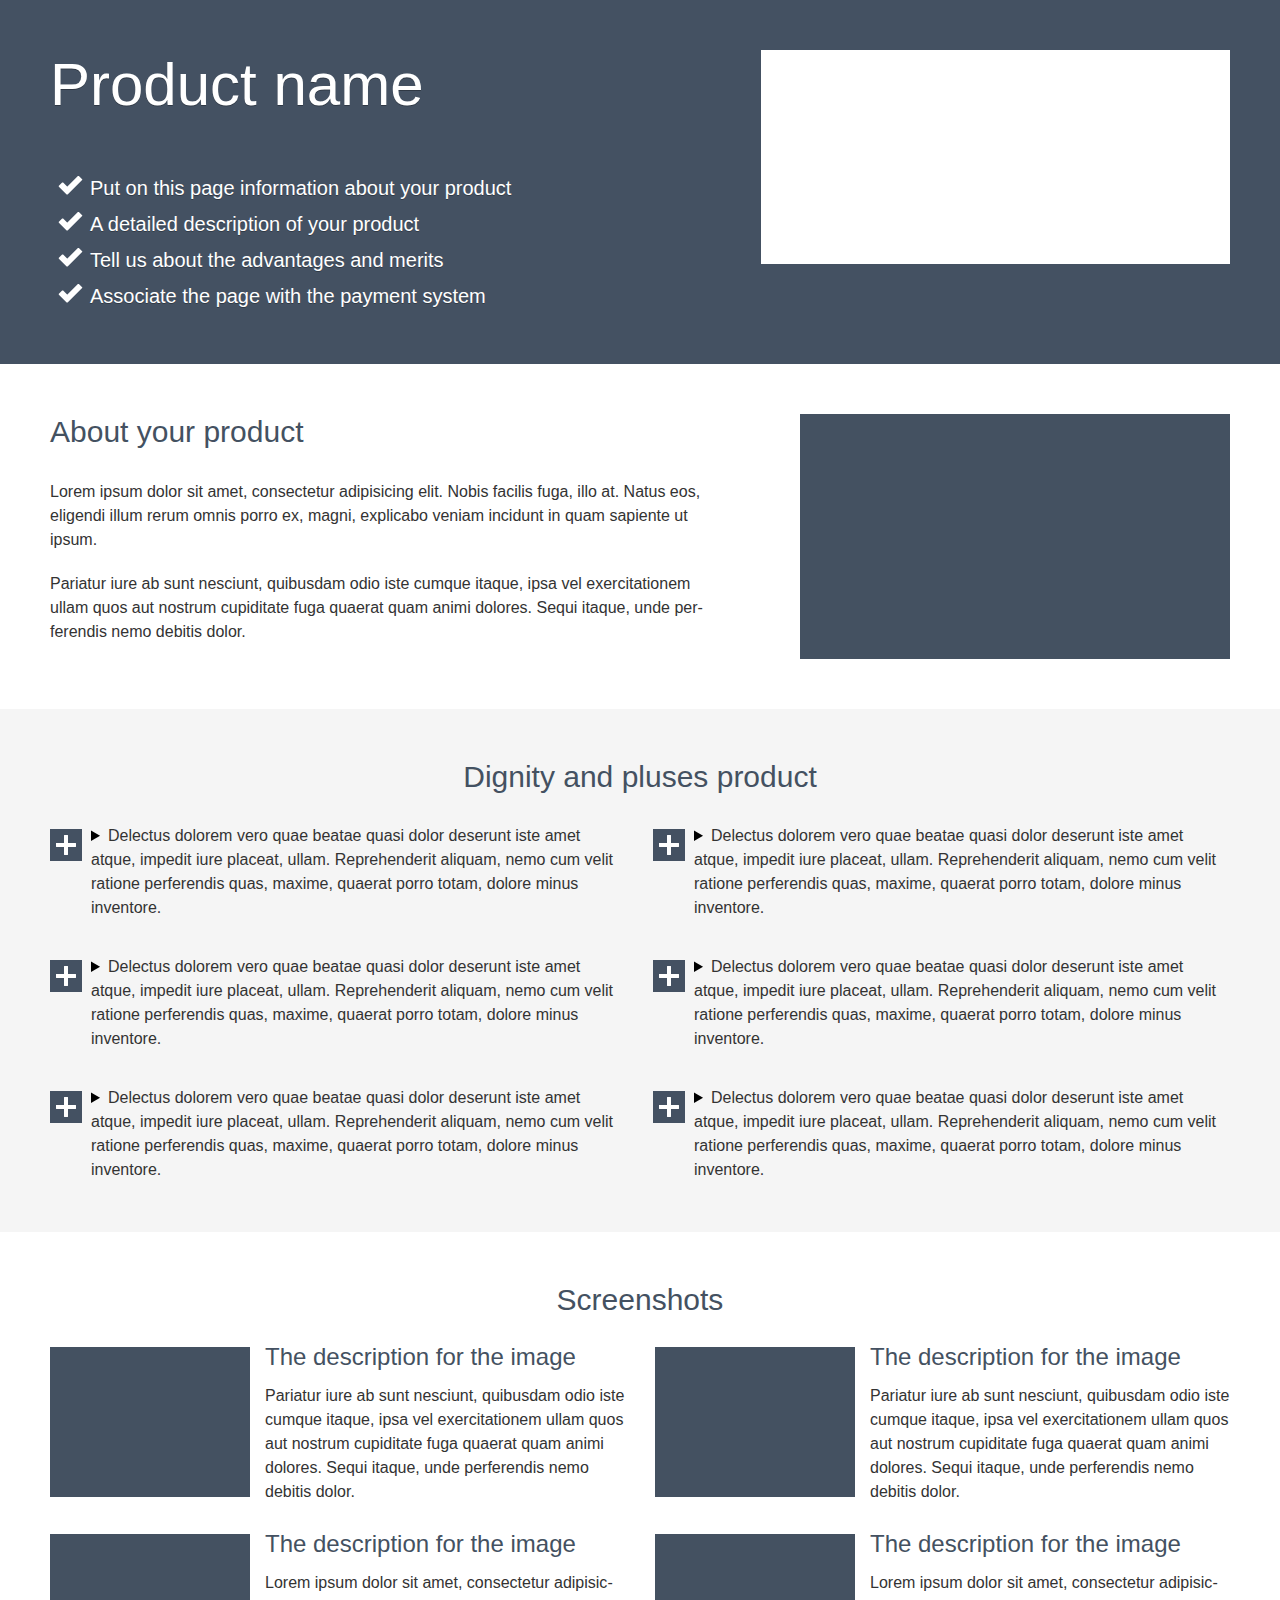
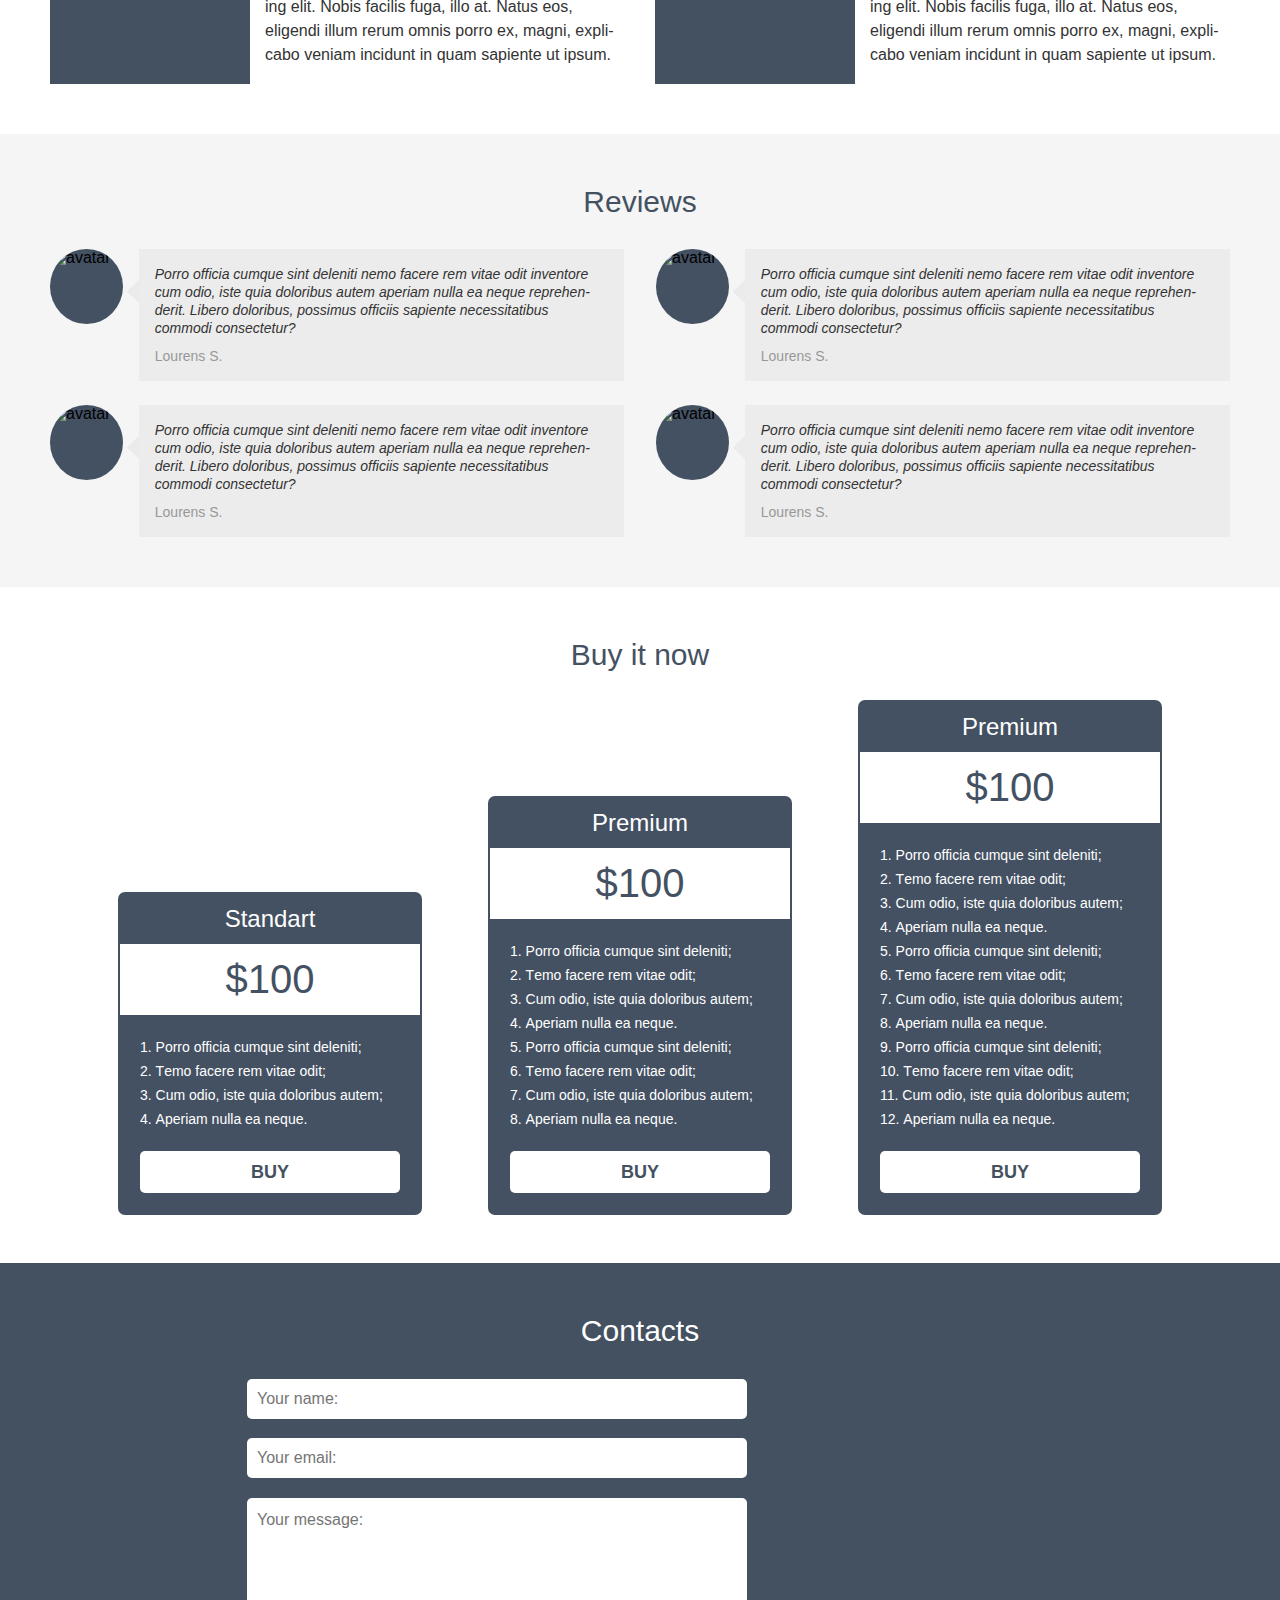
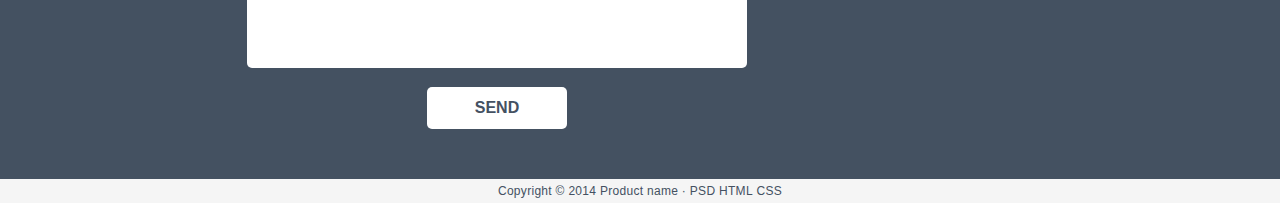
==== index.html @ 2833debe "Добавление макета в репозиторий. Исправление предыдущих ошибок. Начало верстки футера" ====
<!DOCTYPE html>
<html lang="en">
<head>
    <meta charset="UTF-8">
    <link rel="stylesheet" href="css/style.css">
    <title>Document</title>
</head>
<body>
   
    <div class="container">
        <header class="main-header">
            <div class="main-header-text">
                <h1 class="main-header-title">Product name</h1>
                <ul class="main-header-list">
                    <li>Put on this page information about your product</li>
                    <li>A detailed description of your product</li>
                    <li>Tell us about the advantages and merits</li>
                    <li>Associate the page with the payment system</li>
                </ul>
            </div>
            <img src="img/Shape_9.jpg" alt="photo" title="product_image" width="469" height="214">
        </header>
        
        <main>
            <section class="product-infomation-white">
                <div class="discription">
                    <h2>About your product</h2>
                    <p>Lorem ipsum dolor sit amet, consectetur adipisicing elit. Nobis facilis fuga, illo&nbsp;at. Natus eos, eligendi illum rerum omnis porro&nbsp;ex, magni, explicabo veniam incidunt in&nbsp;quam sapiente ut ipsum.</p>
                    <p>Pariatur iure ab&nbsp;sunt nesciunt, quibusdam odio iste cumque itaque, ipsa vel exercitationem ullam quos aut nostrum cupiditate fuga quaerat quam animi dolores. Sequi itaque, unde per&shy;ferendis nemo debitis dolor.</p>
                </div>
                <video src="#" width="430" height="235"></video>
            </section>
            
            <section class="product-infomation-gray">
                <h2 class="product-titles">Dignity and pluses product</h2>
                <div class="details-wrapper">
                    <details>
                        <summary><span>Delectus dolorem vero quae beatae quasi dolor deserunt iste amet atque, impedit iure placeat, ullam. Reprehenderit aliquam, nemo cum velit ratione perferendis quas, maxime, quaerat porro totam, dolore minus inventore.</span></summary>
                        <p>Lorem ipsum dolor sit amet, consectetur adipisicing elit. Reiciendis esse porro autem, excepturi magni nemo. Aperiam, quibusdam! Officia voluptatem a nobis iure repudiandae, accusantium porro ipsum voluptas ab, quas possimus.</p>
                    </details>

                    <details>
                        <summary><span>Delectus dolorem vero quae beatae quasi dolor deserunt iste amet atque, impedit iure placeat, ullam. Reprehenderit aliquam, nemo cum velit ratione perferendis quas, maxime, quaerat porro totam, dolore minus inventore.</span></summary>
                        <p>Lorem ipsum dolor sit amet, consectetur adipisicing elit. Reiciendis esse porro autem, excepturi magni nemo. Aperiam, quibusdam! Officia voluptatem a nobis iure repudiandae, accusantium porro ipsum voluptas ab, quas possimus.</p>
                    </details>

                    <details>
                        <summary><span>Delectus dolorem vero quae beatae quasi dolor deserunt iste amet atque, impedit iure placeat, ullam. Reprehenderit aliquam, nemo cum velit ratione perferendis quas, maxime, quaerat porro totam, dolore minus inventore.</span></summary>
                        <p>Lorem ipsum dolor sit amet, consectetur adipisicing elit. Reiciendis esse porro autem, excepturi magni nemo. Aperiam, quibusdam! Officia voluptatem a nobis iure repudiandae, accusantium porro ipsum voluptas ab, quas possimus.</p>
                    </details>
                </div>
                
                <div class="details-wrapper">
                    <details>
                        <summary><span>Delectus dolorem vero quae beatae quasi dolor deserunt iste amet atque, impedit iure placeat, ullam. Reprehenderit aliquam, nemo cum velit ratione perferendis quas, maxime, quaerat porro totam, dolore minus inventore.</span></summary>
                        <p>Lorem ipsum dolor sit amet, consectetur adipisicing elit. Reiciendis esse porro autem, excepturi magni nemo. Aperiam, quibusdam! Officia voluptatem a nobis iure repudiandae, accusantium porro ipsum voluptas ab, quas possimus.</p>
                    </details>

                    <details>
                        <summary><span>Delectus dolorem vero quae beatae quasi dolor deserunt iste amet atque, impedit iure placeat, ullam. Reprehenderit aliquam, nemo cum velit ratione perferendis quas, maxime, quaerat porro totam, dolore minus inventore.</span></summary>
                        <p>Lorem ipsum dolor sit amet, consectetur adipisicing elit. Reiciendis esse porro autem, excepturi magni nemo. Aperiam, quibusdam! Officia voluptatem a nobis iure repudiandae, accusantium porro ipsum voluptas ab, quas possimus.</p>
                    </details>

                    <details>
                        <summary><span>Delectus dolorem vero quae beatae quasi dolor deserunt iste amet atque, impedit iure placeat, ullam. Reprehenderit aliquam, nemo cum velit ratione perferendis quas, maxime, quaerat porro totam, dolore minus inventore.</span></summary>
                        <p>Lorem ipsum dolor sit amet, consectetur adipisicing elit. Reiciendis esse porro autem, excepturi magni nemo. Aperiam, quibusdam! Officia voluptatem a nobis iure repudiandae, accusantium porro ipsum voluptas ab, quas possimus.</p>
                    </details>
                </div>
            </section>
            
            <section class="product-infomation-white">
                <h2 class="product-titles">Screenshots</h2>
                <figure class="image-descriprion">
                    <img src="img/image.jpg" alt="Screenshot" title="screenshot" width="200" height="150">
                    <figcaption>
                        <h3>The description for the image</h3>
                        <p>Pariatur iure ab&nbsp;sunt nesciunt, quibusdam odio iste cumque itaque, ipsa vel exercitationem ullam quos aut nostrum cupiditate fuga quaerat quam animi dolores. Sequi itaque, unde perferendis nemo debitis dolor.</p>
                    </figcaption>
                </figure>
                
                <figure class="image-descriprion">
                    <img src="img/image.jpg" alt="Screenshot" title="screenshot" width="200" height="150">
                    <figcaption>
                        <h3>The description for the image</h3>
                        <p>Pariatur iure ab&nbsp;sunt nesciunt, quibusdam odio iste cumque itaque, ipsa vel exercitationem ullam quos aut nostrum cupiditate fuga quaerat quam animi dolores. Sequi itaque, unde perferendis nemo debitis dolor.</p>
                    </figcaption>
                </figure>
                
                <figure class="image-descriprion">
                    <img src="img/image.jpg" alt="Screenshot" title="screenshot" width="200" height="150">
                    <figcaption>
                        <h3>The description for the image</h3>
                        <p>Lorem ipsum dolor sit amet, consectetur adipisic&shy;ing elit. Nobis facilis fuga, illo&nbsp;at. Natus eos, eligendi illum rerum omnis porro&nbsp;ex, magni, expli&shy;cabo veniam incidunt in&nbsp;quam sapiente ut&nbsp;ipsum.</p>
                    </figcaption>
                </figure>
                
                <figure class="image-descriprion">
                    <img src="img/image.jpg" alt="Screenshot" title="screenshot" width="200" height="150">
                    <figcaption>
                        <h3>The description for the image</h3>
                        <p>Lorem ipsum dolor sit amet, consectetur adipisic&shy;ing elit. Nobis facilis fuga, illo&nbsp;at. Natus eos, eligendi illum rerum omnis porro&nbsp;ex, magni, expli&shy;cabo veniam incidunt in&nbsp;quam sapiente ut&nbsp;ipsum.</p>
                    </figcaption>
                </figure>    
            </section>
            
            <section class="product-infomation-gray">
                <h2 class="product-titles">Reviews</h2>
                <div class="person-review"> 
                    <img src="#" alt="avatar">
                    <div class="review-text">
                        <p>Porro officia cumque sint deleniti nemo facere rem vitae odit inventore cum odio, iste quia doloribus autem aperiam nulla ea&nbsp;neque reprehen&shy;derit. Libero doloribus, possimus officiis sapiente necessitatibus commodi consectetur?</p> <span>Lourens&nbsp;S.</span> 
                    </div>
                </div>
                <div class="person-review"> 
                    <img src="#" alt="avatar">
                    <div class="review-text">
                        <p>Porro officia cumque sint deleniti nemo facere rem vitae odit inventore cum odio, iste quia doloribus autem aperiam nulla ea&nbsp;neque reprehen&shy;derit. Libero doloribus, possimus officiis sapiente necessitatibus commodi consectetur?</p> <span>Lourens&nbsp;S.</span> 
                    </div>
                </div>
                <div class="person-review"> 
                    <img src="#" alt="avatar">
                    <div class="review-text">
                        <p>Porro officia cumque sint deleniti nemo facere rem vitae odit inventore cum odio, iste quia doloribus autem aperiam nulla ea&nbsp;neque reprehen&shy;derit. Libero doloribus, possimus officiis sapiente necessitatibus commodi consectetur?</p> <span>Lourens&nbsp;S.</span> 
                    </div>
                </div>
                <div class="person-review"> 
                    <img src="#" alt="avatar">
                    <div class="review-text">
                        <p>Porro officia cumque sint deleniti nemo facere rem vitae odit inventore cum odio, iste quia doloribus autem aperiam nulla ea&nbsp;neque reprehen&shy;derit. Libero doloribus, possimus officiis sapiente necessitatibus commodi consectetur?</p> <span>Lourens&nbsp;S.</span>
                    </div>
                </div>
            </section>
            
            <section class="product-infomation-white">
                <h2 class="product-titles">Buy it now</h2>
                <div class="offers-wrapper">
                    <div class="buy-offers">
                        <h3 class="buy-title">Standart</h3>
                        <span class="buy-price">$100</span>
                        <ol class="buy-list">
                            <li>Porro officia cumque sint deleniti;</li>
                            <li>Тemo facere rem vitae odit;</li>
                            <li>Cum odio, iste quia doloribus autem;</li>
                            <li>Aperiam nulla ea neque.</li>
                        </ol>
                        <button class="buy-button">Buy</button>
                    </div>
                    <div class="buy-offers">
                        <h3 class="buy-title">Premium</h3>
                        <span class="buy-price">$100</span>
                        <ol class="buy-list">
                            <li>Porro officia cumque sint deleniti;</li>
                            <li>Тemo facere rem vitae odit;</li>
                            <li>Cum odio, iste quia doloribus autem;</li>
                            <li>Aperiam nulla ea neque.</li>
                            <li>Porro officia cumque sint deleniti;</li>
                            <li>Тemo facere rem vitae odit;</li>
                            <li>Cum odio, iste quia doloribus autem;</li>
                            <li>Aperiam nulla ea neque.</li>
                        </ol>
                        <button class="buy-button">Buy</button>
                    </div>
                    <div class="buy-offers">
                        <h3 class="buy-title">Premium</h3>
                        <span class="buy-price">$100</span>
                        <ol class="buy-list">
                            <li>Porro officia cumque sint deleniti;</li>
                            <li>Тemo facere rem vitae odit;</li>
                            <li>Cum odio, iste quia doloribus autem;</li>
                            <li>Aperiam nulla ea neque.</li>
                            <li>Porro officia cumque sint deleniti;</li>
                            <li>Тemo facere rem vitae odit;</li>
                            <li>Cum odio, iste quia doloribus autem;</li>
                            <li>Aperiam nulla ea neque.</li>
                            <li>Porro officia cumque sint deleniti;</li>
                            <li>Тemo facere rem vitae odit;</li>
                            <li>Cum odio, iste quia doloribus autem;</li>
                            <li>Aperiam nulla ea neque.</li>
                        </ol>
                        <button class="buy-button">Buy</button>
                    </div>
                </div>
            </section>
        </main>
    </div>
    
    <footer>
       <section class="contacts">
            <h2 class="footer-title">Contacts</h2>
            <form action="#">
                <div class="form-wrapper">
                    <input class="form-txt" type="text" size="40" placeholder="Your name:">
                    <input class="form-txt" type="email" placeholder="Your email:">
                    <textarea class="form-textarea" name="Your message:" id="" cols="30" rows="7" placeholder="Your message:"></textarea>
                    <input class="form-button" type="submit" value="send">
                </div>
            </form>
       </section>
       <section class="copyright">
           <p>Copyright &copy;&nbsp;2014 Product name &middot; PSD HTML&nbsp;CSS</p>
       </section>
        
    </footer>
</body>
</html>
---- css/style.css ----
@font-face {
    font-family: "Arial";
    src: url('fonts/arial.ttf');
}

body {
    font-family: "Arial", sans-serif;
    margin: 0;
}

html, body {
    height: 100%;
}

.container {
    width: 1280px;
    margin: 0 auto;
    min-height: 100%;
}

.main-header {
    background-color: #445162;
    /*width: 100%;*/
    display: flex;
    justify-content: space-between;
    padding: 50px;
}

.main-header-title {
    margin: 0;
    color:  #ffffff;
    font-size: 60px;
    font-weight: 400;
    text-align: left;
    text-shadow: 0px 1px 0px rgba(0, 0, 0, 0.3);
}

.main-header-list {
    margin: 51px 0 0 0;
    color:  #ffffff;
    font-size: 20px;
    font-weight: 400;
    line-height: 36px;
    text-align: left;
    text-shadow: 0px 1px 0px rgba(0, 0, 0, 0.3);
}

.main-header-list li {
    list-style-image: url(../img/check_icon.png);
}

.product-infomation-white {
    display: flex;
    flex-wrap: wrap;
    justify-content: space-between;
    padding: 50px;
}

.product-infomation-white:last-of-type {
    justify-content: space-around;
}

.discription {
    width: 653px;
}

.discription h2 {
    margin: 0;
    color:  #445161;
    font-size: 30px;
    font-weight: 400;
    line-height: 36px;
    text-align: left;
    padding-bottom: 30px;
}

.discription p {
    margin: 0;
    /*padding-bottom: 20px;*/
    color:  #333333;
    font-size: 16px;
    font-weight: 400;
    line-height: 24px;
    text-align: left;
}

.discription p:first-of-type {
    padding-bottom: 20px;
}

video {
    background-color:  #445161;
    width: 430px;
    height: 245px;
}

.product-infomation-gray {
    display: flex;
    flex-wrap: wrap;
    justify-content: space-between;
    padding: 50px;
    background-color: #f5f5f5;
}

.product-titles {
    color:  #445161;
    width: 100%;
    margin: 0;
    padding-bottom: 29px;
    font-size: 30px;
    font-weight: 400;
    line-height: 36px;
    text-align: center;
}

details {
    width: 577px;
    padding-bottom: 35px;
}

details:last-child {
    padding-bottom: 0;
}

details p {
    margin: 5px 0 5px 40px;
    color:  #333333;
    font-size: 16px;
    font-weight: 700;
    line-height: 24px;
    text-align: left;
}

summary {
    width: 577px;
    cursor: pointer;
}

summary span {
    color:  #333333;
    font-size: 16px;
    font-weight: 400;
    line-height: 24px;
    text-align: left;
}

summary::-webkit-details-marker {
    display: none;
}

summary:focus {
    outline: none;
}

summary:before {
    background: #445162;
    content: url(../img/Layer_2.png);
    color: #fff;
    float: left;
    margin: 5px 9px 40px 0;
    text-align: center;
    font-size: 28.5px;
    width: 32px;
    height: 32px;
    /*font-weight: bold;*/
}

details[open] summary:before {
    content: url(../img/minus_icon.png);
}

.image-descriprion {
    width: 575px;
    margin: 0;
    padding-bottom: 30px;
}

.image-descriprion:nth-of-type(3) {
    padding-bottom: 0;
}

.image-descriprion:nth-of-type(4) {
    padding-bottom: 0;
}

.image-descriprion img {
    display: block;
    float: left;
    margin-right: 15px;
    width: 200px;
    height: 150px;
    background-color: #445162;
}

figcaption {
    /*overflow: hidden;*/
}

figcaption h3 {
    color:  #445161;
    font-size: 24px;
    font-weight: 400;
    line-height: 30px;
    text-align: left;
    margin: -5px 0 12px 0;
}

figcaption p {
    color:  #333333;
    font-size: 16px;
    font-weight: 400;
    line-height: 24px;
    text-align: left;
    margin: 0;
}

.review {
    display: flex;
    flex-wrap: wrap;
    justify-content: space-between;
    /*align-content: space-between;*/
    padding: 50px;
    background-color: #f5f5f5;
}

.person-review {
    width: 574px;
    display: flex;
    justify-content: space-between;
    padding-bottom: 24px;
}

.person-review:nth-of-type(3) {
    padding-bottom: 0;
}

.person-review:nth-of-type(4) {
    padding-bottom: 0;
}

.person-review img {
    display: block;
    width: 75px;
    height: 75px;
    border-radius: 50%;
    background-color: #445162;
    float: left;
    /*margin: 0 16px 45px 0;*/
    margin-right: 16px;
}

.review-text {
    width: 467px;
    background-color: #ececec;
    display: flex;
    flex-wrap: wrap;
    justify-content: space-between;
    align-content: space-between;
    padding: 16px;
    position: relative;
    /*overflow: hidden;*/
}

.review-text::before {
    content: url(../img/arrow.png);
    display: block;
    /*width: 12px;
    height: 24px;*/
    position: absolute;
    top: 30px;
    left: -12px;
    /*background-image: url(../img/arrow.png);*/
}

.review-text p {
    /*width: 436px;*/
    width: 100%;
    margin: 0;
    color:  #333333;
    font-size: 14px;
    font-style: italic;
    line-height: 18px;
    text-align: left;
    /*margin-bottom: 10px;*/
    /*overflow: hidden;*/
}

.review-text span {
    color:  #989898;
    font-size: 14px;
    font-weight: 400;
    line-height: 18px;
    text-align: left;
    display: block;
    padding: 10px 0 0 0;
}

.offers-wrapper {
    width: 100%;
    display: flex;
    justify-content: space-evenly;
    align-items: flex-end;
}

.buy-offers {
    width: 300px;
    background-color: #445162;
    border-radius: 5px;
    box-shadow: 0 0 0 2px #445162;
}

.buy-title {
    width: 100%;
    color: #ffffff;
    font-size: 24px;
    font-weight: 400;
    line-height: 50px;
    text-align: center;
    margin: 0;
}

.buy-price {
    display: block;
    width: 100%;
    color:  #445162;
    font-size: 40px;
    font-weight: 400;
    line-height: 71px;
    text-align: center;
    background-color: #fff;
}

.buy-list {
    color:  #ffffff;
    font-size: 14px;
    font-weight: 400;
    line-height: 24px;
    text-align: left;
    margin: 0;
    padding: 20px;
    list-style-position: inside;
}

.buy-button {
    text-transform: uppercase;
    color:  #445161;
    font-size: 18px;
    font-weight: 700;
    line-height: 40px;
    text-align: center;
    background-color: #fff;
    border-radius: 5px;
    border: none;
    width: 260px;
    margin: 0 20px 20px 20px;
    cursor: pointer;
}

.buy-button:hover {
    background-color: #445162;
    color: #fff;
    box-shadow: 0 0 0 2px white;
}

.buy-button:active {
    box-shadow: 0 0 0 2px red;
    color: red;
}

.buy-button:focus {
    outline: none;
}

footer {
    width: 1280px;
    margin: 0 auto;
}

.contacts {
    display: flex;
    flex-wrap: wrap;
    padding: 50px 247px 50px 247px;
    justify-content: space-between;
    background-color: #445161;
}

.footer-title {
    width: 100%;
    font-family: Arial;
    color:  #ffffff;
    font-size: 30px;
    font-weight: 400;
    line-height: 36px;
    text-align: center;
    margin: 0;
    padding-bottom: 30px;
}

.form-wrapper {
    padding: 0;
    margin: 0;
    border: none;
    width: 500px;
    display: flex;
    flex-direction: column;
    justify-content: space-between;
    align-items: center;
    min-height: 350px;
    
}

.form-txt {
    width: 500px;
    border-radius: 5px;
    border: none;
    padding: 0 0 0 10px;
    font-family: Arial;
    color:  #445162;
    font-size: 16px;
    font-weight: 400;
    line-height: 40px;
    box-sizing: border-box;
    text-align: left;
    outline: none;
    display: block;
}

.form-textarea {
    width: 500px;
    height: 170px;
    border-radius: 5px;
    padding: 10px 0 0 10px;
    box-sizing: border-box;
    font-family: Arial;
    color:  #445162;
    font-size: 16px;
    font-weight: 400;
    line-height: 24px;
    text-align: left;
    outline: none;
	-moz-appearance: none;
	border: none;
    resize: none;
    display: block;
}

.form-button {
    width: 140px;
    font-family: Arial;
    color:  #445162;
    font-size: 16px;
    font-weight: 700;
    line-height: 40px;
    text-align: center;
    text-transform: uppercase;
    background-color: #fff;
    border-radius: 5px;
    cursor: pointer;
    outline: none;
    border: none;
    box-sizing: border-box;
    display: block;
}

.form-button:hover {
    background-color: #445162;
    color: #fff;
    box-shadow: 0 0 0 2px white;
}

.form-button:active {
    box-shadow: 0 0 0 2px red;
    color: red;
}

.copyright {
    background-color: #f5f5f5;;
}

.copyright p {
    margin: 0;
    color:  #445162;
    font-size: 12px;
    font-weight: 400;
    letter-spacing: 0.3px;
    line-height: 24px;
    text-align: center;
}
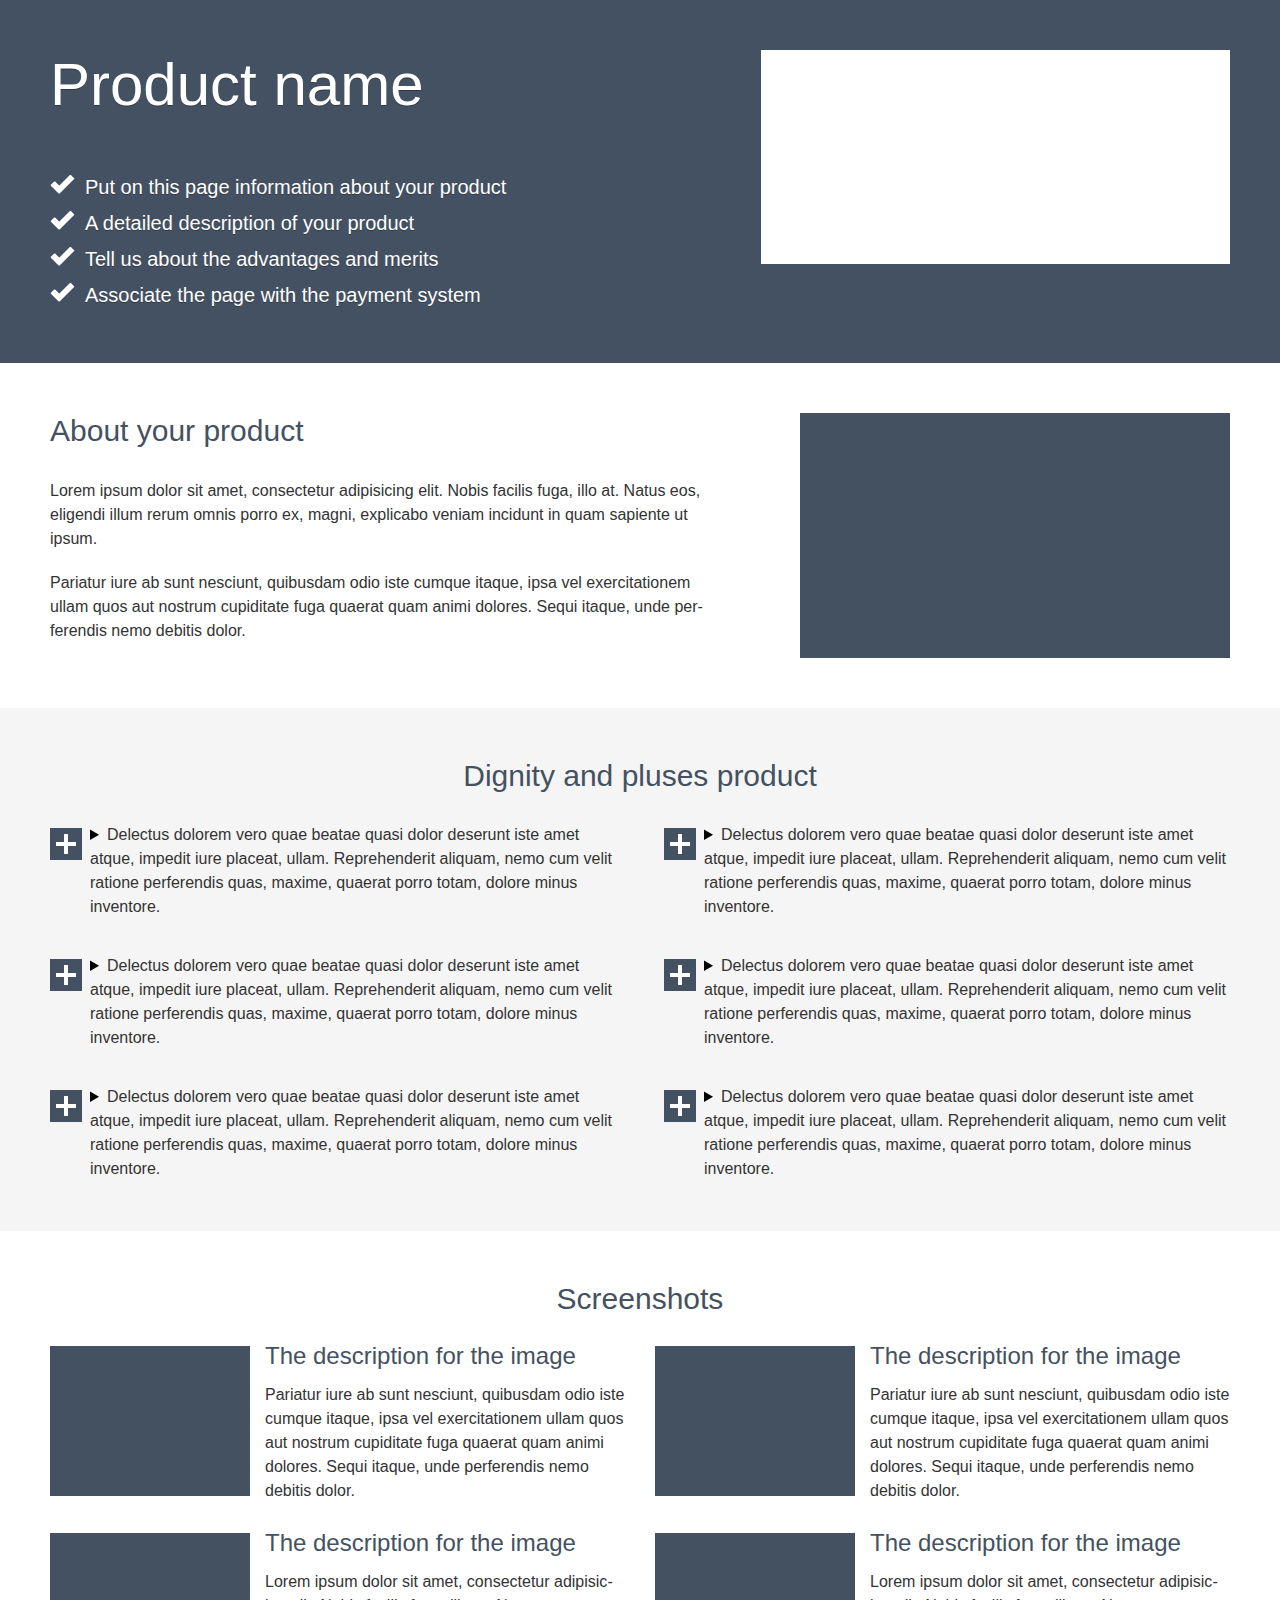
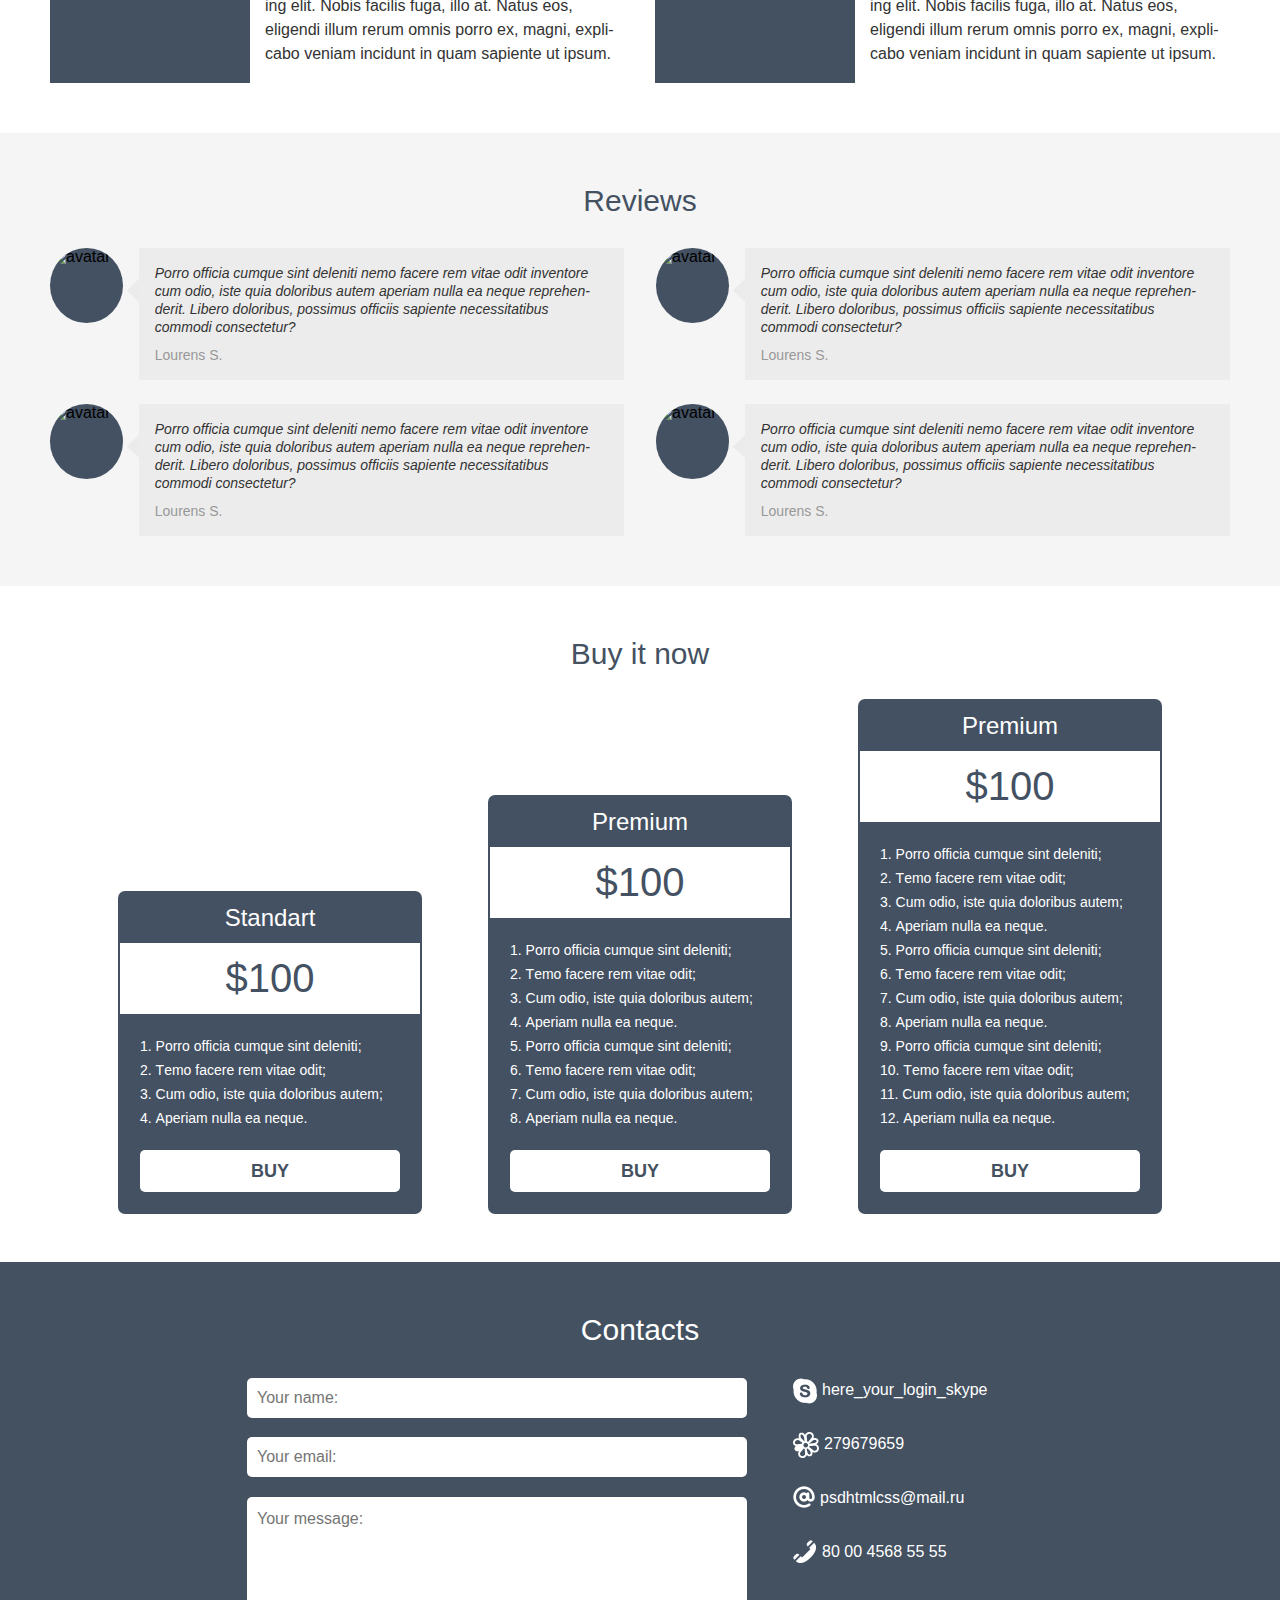
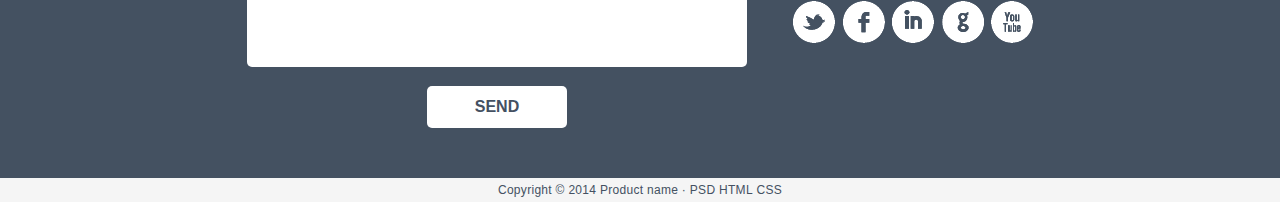
==== commit 0872f805: "Доделал футер. Макет готов. Проверил на валидаторах html и css" ====
--- a/index.html
+++ b/index.html
@@ -1,5 +1,5 @@
 <!DOCTYPE html>
-<html lang="en">
+<html lang="zxx">
 <head>
     <meta charset="UTF-8">
     <link rel="stylesheet" href="css/style.css">
@@ -12,7 +12,7 @@
             <div class="main-header-text">
                 <h1 class="main-header-title">Product name</h1>
                 <ul class="main-header-list">
-                    <li>Put on this page information about your product</li>
+                    <li>Put on&nbsp;this page information about your product</li>
                     <li>A detailed description of your product</li>
                     <li>Tell us about the advantages and merits</li>
                     <li>Associate the page with the payment system</li>
@@ -191,13 +191,31 @@
                 <div class="form-wrapper">
                     <input class="form-txt" type="text" size="40" placeholder="Your name:">
                     <input class="form-txt" type="email" placeholder="Your email:">
-                    <textarea class="form-textarea" name="Your message:" id="" cols="30" rows="7" placeholder="Your message:"></textarea>
+                    <textarea class="form-textarea" name="Your message:" cols="30" rows="7" placeholder="Your message:"></textarea>
                     <input class="form-button" type="submit" value="send">
                 </div>
             </form>
+            <div class="social-nets">
+                <a class="link-net" href="https://www.skype.com" target="_blank"></a>
+                <p class="net">here_your_login_skype</p>
+                <a class="link-net" href="https://icq.com" target="_blank"></a>
+                <p class="net">279679659</p>
+                <a class="link-net" href="https://mail.ru" target="_blank"></a>
+                <p class="net">psdhtmlcss@mail.ru</p>
+                <a class="link-net" href="https://www.viber.com" target="_blank"></a>
+                <p class="net">80 00 4568 55 55</p>
+                <div class="social-nets-icons">
+                    <a class="twitter" href="https://www.twitter.com" target="_blank"></a>
+                    <a class="facebook" href="https://www.facebook.com" target="_blank"></a>
+                    <a class="linkedin" href="https://www.linkedin.com" target="_blank"></a>
+                    <a class="google" href="plus.google.com" target="_blank"></a>
+                    <a class="youtube" href="https://www.youtube.com" target="_blank"></a>
+                </div>
+                
+            </div>
        </section>
        <section class="copyright">
-           <p>Copyright &copy;&nbsp;2014 Product name &middot; PSD HTML&nbsp;CSS</p>
+           <h4>Copyright &copy;&nbsp;2014 Product name &middot; PSD HTML&nbsp;CSS</h4>
        </section>
         
     </footer>
--- a/css/style.css
+++ b/css/style.css
@@ -26,6 +26,10 @@
     padding: 50px;
 }
 
+.main-header-text {
+    width: 457px;
+}
+
 .main-header-title {
     margin: 0;
     color:  #ffffff;
@@ -33,20 +37,32 @@
     font-weight: 400;
     text-align: left;
     text-shadow: 0px 1px 0px rgba(0, 0, 0, 0.3);
+    padding-bottom: 50px;
 }
 
 .main-header-list {
-    margin: 51px 0 0 0;
+    margin: 0;
+    padding: 0 0 0 35px;
     color:  #ffffff;
     font-size: 20px;
     font-weight: 400;
     line-height: 36px;
     text-align: left;
     text-shadow: 0px 1px 0px rgba(0, 0, 0, 0.3);
+    white-space: nowrap;
 }
 
 .main-header-list li {
-    list-style-image: url(../img/check_icon.png);
+    list-style-type: none;
+    position: relative;
+}
+
+.main-header-list li:before {
+    /*list-style-image: url(../img/check_icon.png);*/
+    content:  url(../img/check_icon.png);
+    position: absolute;
+    top: 0px;
+    left: -35px;
 }
 
 .product-infomation-white {
@@ -113,8 +129,12 @@
     text-align: center;
 }
 
+.details-wrapper {
+    padding-left: 40px;
+}
+
 details {
-    width: 577px;
+    width: 526px;
     padding-bottom: 35px;
 }
 
@@ -132,8 +152,9 @@
 }
 
 summary {
-    width: 577px;
+    width: 527px;
     cursor: pointer;
+    position: relative;
 }
 
 summary span {
@@ -156,13 +177,15 @@
     background: #445162;
     content: url(../img/Layer_2.png);
     color: #fff;
-    float: left;
-    margin: 5px 9px 40px 0;
+    /*float: left;*/
+    /*margin: 5px 9px 40px 0;*/
     text-align: center;
     font-size: 28.5px;
     width: 32px;
     height: 32px;
-    /*font-weight: bold;*/
+    position: absolute;
+    top: 5px;
+    left: -40px;
 }
 
 details[open] summary:before {
@@ -193,7 +216,8 @@
 }
 
 figcaption {
-    /*overflow: hidden;*/
+    width: 360px;
+    float: right;
 }
 
 figcaption h3 {
@@ -473,11 +497,109 @@
     color: red;
 }
 
+.social-nets {
+    width: 240px;
+}
+
+.net {
+    display: block;
+    text-decoration: none;
+    overflow: hidden;
+    margin: 0;
+    padding: 0 0 30px 5px;
+    color:  #ffffff;
+    font-size: 16px;
+    font-weight: 400;
+    line-height: 24px;
+    text-align: left;
+}
+
+.net:last-of-type {
+    padding: 0 0 37px 5px;
+}
+
+.link-net {
+    text-decoration: none;
+    display: block;
+    float: left;
+}
+
+
+.link-net:first-of-type {
+    background: url(../img/skype_icon.png) no-repeat;
+    height: 26px;
+    width: 24px;
+}
+
+.link-net:nth-of-type(2) {
+    background: url(../img/icq_icon.png) no-repeat;
+    height: 26px;
+    width: 26px;
+}
+
+.link-net:nth-of-type(3) {
+    background: url(../img/email_icon.png) no-repeat;
+    height: 22px;
+    width: 22px;
+}
+
+.link-net:nth-of-type(4) {
+    background: url(../img/phone_icon.png) no-repeat;
+    height: 23px;
+    width: 24px;
+}
+
+.social-nets-icons {
+    width: 100%;
+    display: flex;
+    justify-content: space-between;
+}
+
+.twitter {
+    background: url(../img/twitter.png) no-repeat;
+    text-decoration: none;
+    display: block;
+    height: 42px;
+    width: 42px;
+}
+
+.facebook {
+    background: url(../img/facebook.png) no-repeat;
+    text-decoration: none;
+    display: block;
+    height: 42px;
+    width: 42px;
+}
+
+.linkedin {
+    background: url(../img/linkedin.png) no-repeat;
+    text-decoration: none;
+    display: block;
+    height: 42px;
+    width: 42px;
+}
+
+.google {
+    background: url(../img/google.png) no-repeat;
+    text-decoration: none;
+    display: block;
+    height: 42px;
+    width: 42px;
+}
+
+.youtube {
+    background: url(../img/youtube.png) no-repeat;
+    text-decoration: none;
+    display: block;
+    height: 42px;
+    width: 42px;
+}
+
 .copyright {
     background-color: #f5f5f5;;
 }
 
-.copyright p {
+.copyright h4 {
     margin: 0;
     color:  #445162;
     font-size: 12px;
